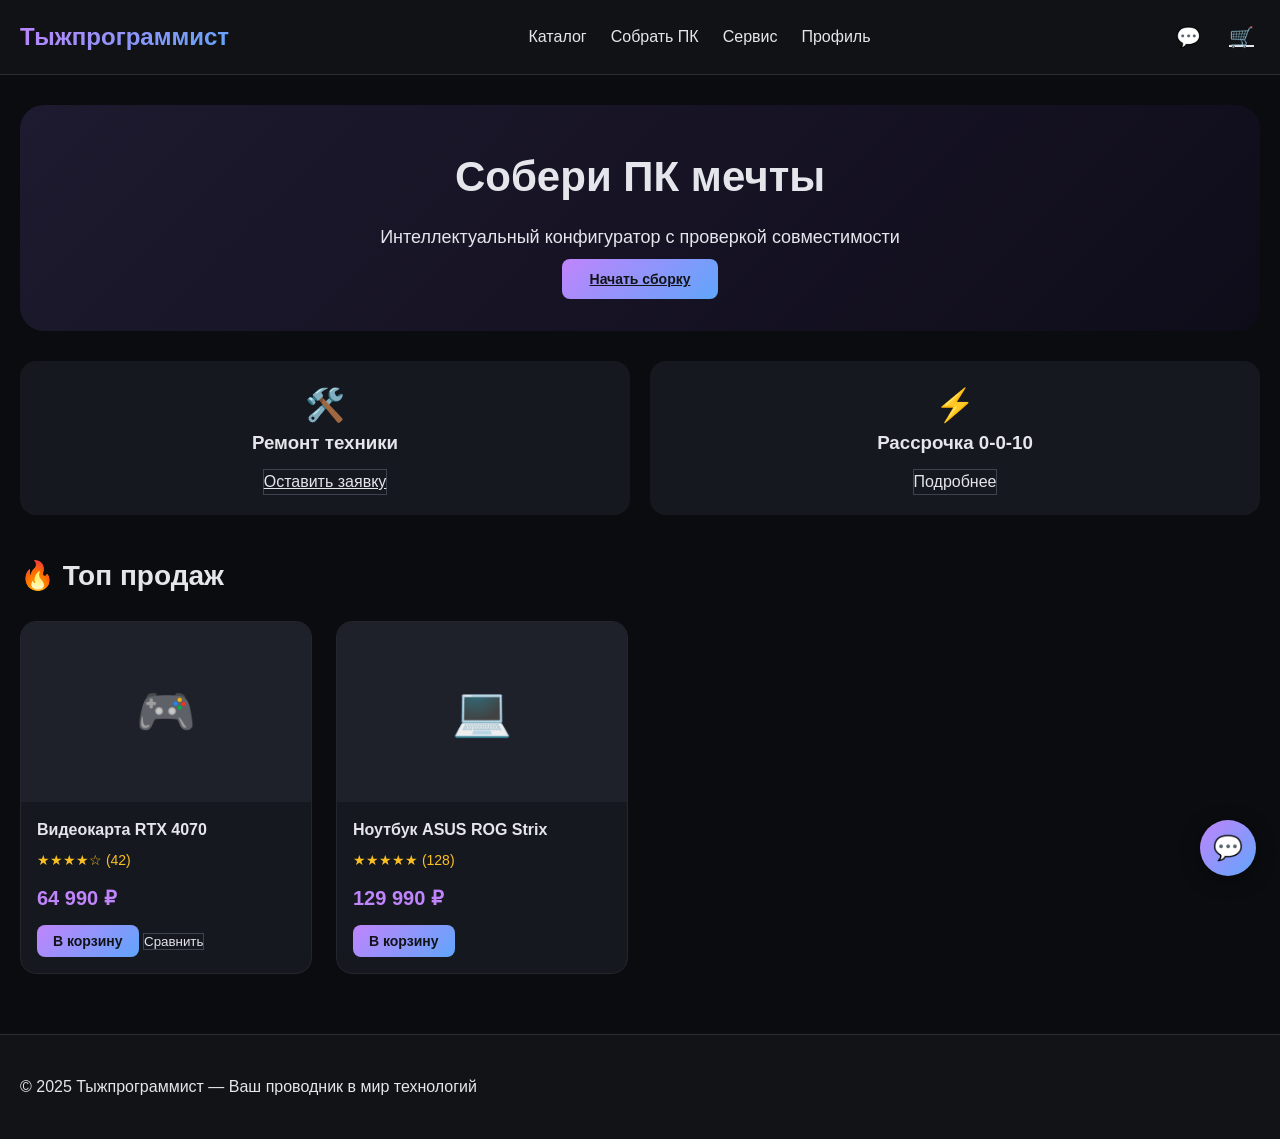
==== index.html @ b22a9ad7 "Примерно как должно выглядеть" ====
<!DOCTYPE html>
<html lang="ru">
<head>
    <meta charset="UTF-8">
    <meta name="viewport" content="width=device-width, initial-scale=1.0">
    <title>Тыжпрограммист — Цифровая техника и сборка ПК</title>
    <link rel="stylesheet" href="css/style.css">
</head>
<body>
    <header class="header">
        <div class="container">
            <div class="navbar">
                <a href="index.html" class="logo">Тыжпрограммист</a>
                <ul class="nav-links">
                    <li><a href="catalog.html">Каталог</a></li>
                    <li><a href="configurator.html">Собрать ПК</a></li>
                    <li><a href="service.html">Сервис</a></li>
                    <li><a href="profile.html">Профиль</a></li>
                </ul>
                <div class="header-actions">
                    <button class="icon-btn" id="consultantTrigger">💬</button>
                    <a href="cart.html" class="icon-btn">🛒 <span class="cart-count">0</span></a>
                </div>
            </div>
        </div>
    </header>

    <main class="container">
        <!-- Баннер -->
        <div style="background: linear-gradient(135deg, #1e1a2f, #0f0c1a); border-radius: 24px; padding: 40px; margin: 30px 0; text-align: center;">
            <h1 style="font-size: 42px;">Собери ПК мечты</h1>
            <p style="font-size: 18px; margin: 16px 0;">Интеллектуальный конфигуратор с проверкой совместимости</p>
            <a href="configurator.html" class="btn btn-primary" style="padding: 12px 28px;">Начать сборку</a>
        </div>

        <!-- Быстрый доступ к сервисам -->
        <div style="display: flex; gap: 20px; margin-bottom: 40px;">
            <div style="background: #15181f; border-radius: 16px; padding: 20px; flex:1; text-align:center;">
                <div style="font-size: 32px;">🛠️</div>
                <h3>Ремонт техники</h3>
                <a href="service.html" class="btn-outline" style="display:inline-block; margin-top:12px;">Оставить заявку</a>
            </div>
            <div style="background: #15181f; border-radius: 16px; padding: 20px; flex:1; text-align:center;">
                <div style="font-size: 32px;">⚡</div>
                <h3>Рассрочка 0-0-10</h3>
                <span class="btn-outline" style="display:inline-block; margin-top:12px;">Подробнее</span>
            </div>
        </div>

        <h2 class="section-title">🔥 Топ продаж</h2>
        <div class="product-grid">
            <div class="product-card">
                <div class="product-img">🎮</div>
                <div class="product-info">
                    <div class="product-title">Видеокарта RTX 4070</div>
                    <div class="rating">★★★★☆ (42)</div>
                    <div class="product-price">64 990 ₽</div>
                    <button class="btn btn-primary add-to-cart-btn" data-id="1" data-name="RTX 4070" data-price="64990">В корзину</button>
                    <button class="btn-outline compare-btn" style="margin-top:8px;">Сравнить</button>
                </div>
            </div>
            <div class="product-card">
                <div class="product-img">💻</div>
                <div class="product-info">
                    <div class="product-title">Ноутбук ASUS ROG Strix</div>
                    <div class="rating">★★★★★ (128)</div>
                    <div class="product-price">129 990 ₽</div>
                    <button class="btn btn-primary add-to-cart-btn" data-id="2" data-name="ASUS ROG Strix" data-price="129990">В корзину</button>
                </div>
            </div>
        </div>
    </main>

    <!-- Виджет консультанта -->
    <div class="consultant-widget" id="consultantWidget">
        <div class="consultant-btn">💬</div>
        <div id="chatWindow" class="chat-window hidden">
            <div class="chat-header">Консультант <span id="closeChat" style="cursor:pointer">✖</span></div>
            <div id="chatMessages" class="chat-messages"></div>
            <div class="chat-input-area">
                <input type="text" id="chatInput" placeholder="Задайте вопрос...">
                <button id="chatSend" class="btn-primary">➤</button>
            </div>
        </div>
    </div>

    <footer class="footer">
        <div class="container">© 2025 Тыжпрограммист — Ваш проводник в мир технологий</div>
    </footer>

    <script src="js/main.js"></script>
</body>
</html>
---- css/style.css ----
/* css/style.css */
* {
    margin: 0;
    padding: 0;
    box-sizing: border-box;
    font-family: 'Inter', -apple-system, BlinkMacSystemFont, 'Segoe UI', Roboto, Oxygen, Ubuntu, sans-serif;
}

body {
    background-color: #0a0c10;
    color: #e4e6eb;
    line-height: 1.5;
}

.container {
    max-width: 1280px;
    margin: 0 auto;
    padding: 0 20px;
}

/* Header & Navigation */
.header {
    background-color: #111317;
    border-bottom: 1px solid #2a2d36;
    position: sticky;
    top: 0;
    z-index: 100;
    backdrop-filter: blur(10px);
    background-color: rgba(17, 19, 23, 0.95);
}

.navbar {
    display: flex;
    justify-content: space-between;
    align-items: center;
    padding: 16px 0;
    gap: 30px;
}

.logo {
    font-size: 24px;
    font-weight: 800;
    background: linear-gradient(135deg, #c084fc, #60a5fa);
    -webkit-background-clip: text;
    background-clip: text;
    color: transparent;
    text-decoration: none;
}

.nav-links {
    display: flex;
    gap: 24px;
    list-style: none;
}

.nav-links a {
    color: #e4e6eb;
    text-decoration: none;
    font-weight: 500;
    transition: color 0.2s;
}

.nav-links a:hover {
    color: #c084fc;
}

.header-actions {
    display: flex;
    gap: 16px;
    align-items: center;
}

.icon-btn {
    background: none;
    border: none;
    color: #e4e6eb;
    font-size: 20px;
    cursor: pointer;
    position: relative;
    padding: 6px;
    border-radius: 8px;
    transition: background 0.2s;
}

.icon-btn:hover {
    background-color: #2a2d36;
}

.cart-count {
    position: absolute;
    top: -5px;
    right: -5px;
    background-color: #c084fc;
    color: #0a0c10;
    font-size: 10px;
    font-weight: bold;
    border-radius: 50%;
    width: 18px;
    height: 18px;
    display: flex;
    align-items: center;
    justify-content: center;
}

/* Buttons */
.btn {
    padding: 8px 16px;
    border-radius: 8px;
    font-weight: 600;
    cursor: pointer;
    transition: all 0.2s;
    border: none;
    font-size: 14px;
}

.btn-primary {
    background: linear-gradient(135deg, #c084fc, #60a5fa);
    color: #111317;
}

.btn-primary:hover {
    transform: translateY(-1px);
    box-shadow: 0 4px 12px rgba(96, 165, 250, 0.3);
}

.btn-outline {
    background: transparent;
    border: 1px solid #3f434e;
    color: #e4e6eb;
}

.btn-outline:hover {
    border-color: #c084fc;
    color: #c084fc;
}

/* Cards */
.section-title {
    font-size: 28px;
    margin-bottom: 24px;
    margin-top: 40px;
    font-weight: 700;
}

.product-grid {
    display: grid;
    grid-template-columns: repeat(auto-fill, minmax(260px, 1fr));
    gap: 24px;
    margin-bottom: 40px;
}

.product-card {
    background: #15181f;
    border-radius: 16px;
    overflow: hidden;
    border: 1px solid #23262e;
    transition: transform 0.2s, border-color 0.2s;
}

.product-card:hover {
    transform: translateY(-4px);
    border-color: #c084fc;
}

.product-img {
    width: 100%;
    height: 180px;
    background-color: #1e2129;
    display: flex;
    align-items: center;
    justify-content: center;
    font-size: 48px;
}

.product-info {
    padding: 16px;
}

.product-title {
    font-weight: 600;
    margin-bottom: 8px;
    font-size: 16px;
}

.product-price {
    color: #c084fc;
    font-weight: 700;
    font-size: 20px;
    margin: 12px 0;
}

.rating {
    color: #fbbf24;
    font-size: 14px;
    margin-bottom: 12px;
}

/* Consultant Widget */
.consultant-widget {
    position: fixed;
    bottom: 24px;
    right: 24px;
    z-index: 1000;
}

.consultant-btn {
    background: linear-gradient(135deg, #c084fc, #60a5fa);
    width: 56px;
    height: 56px;
    border-radius: 28px;
    display: flex;
    align-items: center;
    justify-content: center;
    font-size: 24px;
    cursor: pointer;
    box-shadow: 0 4px 20px rgba(0,0,0,0.4);
    transition: transform 0.2s;
}

.consultant-btn:hover {
    transform: scale(1.05);
}

.chat-window {
    position: absolute;
    bottom: 70px;
    right: 0;
    width: 320px;
    height: 400px;
    background: #1e2129;
    border-radius: 16px;
    border: 1px solid #3f434e;
    display: flex;
    flex-direction: column;
    overflow: hidden;
    box-shadow: 0 8px 24px rgba(0,0,0,0.3);
}

.chat-header {
    background: #111317;
    padding: 12px;
    font-weight: bold;
    display: flex;
    justify-content: space-between;
    border-bottom: 1px solid #2a2d36;
}

.chat-messages {
    flex: 1;
    padding: 12px;
    overflow-y: auto;
    display: flex;
    flex-direction: column;
    gap: 8px;
}

.chat-input-area {
    display: flex;
    padding: 8px;
    border-top: 1px solid #2a2d36;
    gap: 8px;
}

.chat-input-area input {
    flex: 1;
    background: #0a0c10;
    border: 1px solid #3f434e;
    border-radius: 20px;
    padding: 8px 12px;
    color: white;
}

/* Configurator Styles */
.config-section {
    background: #15181f;
    border-radius: 24px;
    padding: 24px;
    margin-bottom: 24px;
}

.component-select {
    background: #0a0c10;
    border: 1px solid #3f434e;
    border-radius: 8px;
    padding: 12px;
    color: white;
    width: 100%;
    margin-bottom: 16px;
}

/* Footer */
.footer {
    background: #111317;
    margin-top: 60px;
    padding: 40px 0;
    border-top: 1px solid #2a2d36;
}

.hidden {
    display: none !important;
}
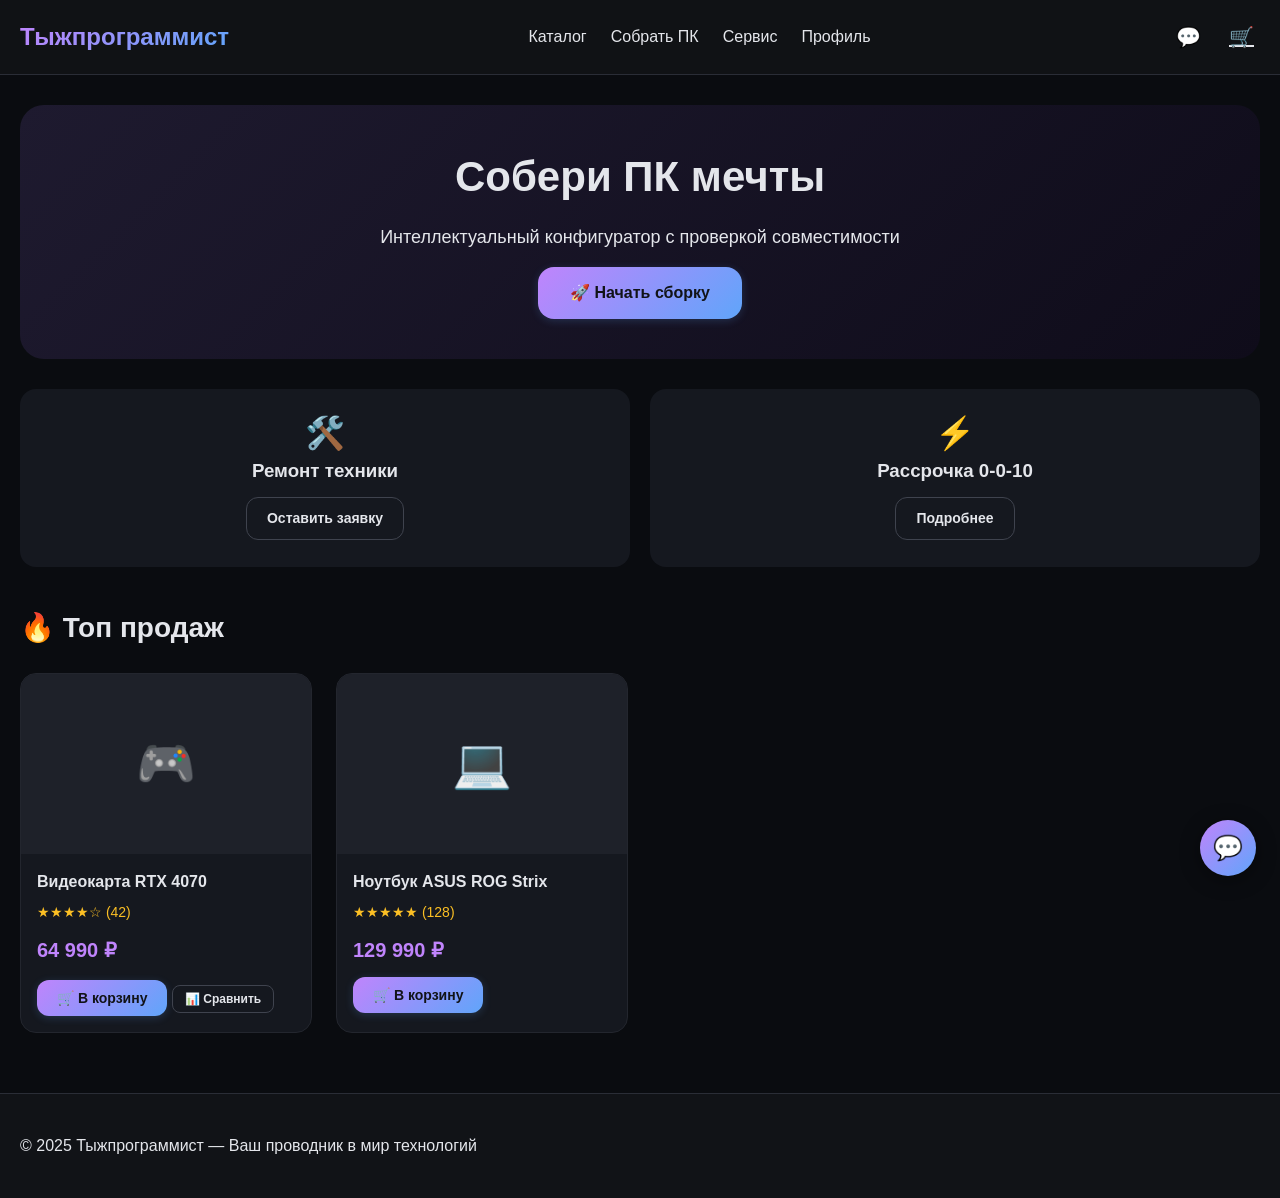
==== commit 266287e7: "Исправление багов: Не работали некоторые кнопки + подготовка к фиче с карточкой товара" ====
--- a/index.html
+++ b/index.html
@@ -30,7 +30,7 @@
         <div style="background: linear-gradient(135deg, #1e1a2f, #0f0c1a); border-radius: 24px; padding: 40px; margin: 30px 0; text-align: center;">
             <h1 style="font-size: 42px;">Собери ПК мечты</h1>
             <p style="font-size: 18px; margin: 16px 0;">Интеллектуальный конфигуратор с проверкой совместимости</p>
-            <a href="configurator.html" class="btn btn-primary" style="padding: 12px 28px;">Начать сборку</a>
+            <a href="configurator.html" class="btn btn-primary btn-lg">🚀 Начать сборку</a>
         </div>
 
         <!-- Быстрый доступ к сервисам -->
@@ -38,12 +38,12 @@
             <div style="background: #15181f; border-radius: 16px; padding: 20px; flex:1; text-align:center;">
                 <div style="font-size: 32px;">🛠️</div>
                 <h3>Ремонт техники</h3>
-                <a href="service.html" class="btn-outline" style="display:inline-block; margin-top:12px;">Оставить заявку</a>
+                <a href="service.html" class="btn btn-outline" style="display:inline-block; margin-top:12px;">Оставить заявку</a>
             </div>
             <div style="background: #15181f; border-radius: 16px; padding: 20px; flex:1; text-align:center;">
                 <div style="font-size: 32px;">⚡</div>
                 <h3>Рассрочка 0-0-10</h3>
-                <span class="btn-outline" style="display:inline-block; margin-top:12px;">Подробнее</span>
+                <span class="btn btn-outline" style="display:inline-block; margin-top:12px;">Подробнее</span>
             </div>
         </div>
 
@@ -55,8 +55,8 @@
                     <div class="product-title">Видеокарта RTX 4070</div>
                     <div class="rating">★★★★☆ (42)</div>
                     <div class="product-price">64 990 ₽</div>
-                    <button class="btn btn-primary add-to-cart-btn" data-id="1" data-name="RTX 4070" data-price="64990">В корзину</button>
-                    <button class="btn-outline compare-btn" style="margin-top:8px;">Сравнить</button>
+                    <button class="btn btn-primary add-to-cart-btn" data-id="1" data-name="RTX 4070" data-price="64990">🛒 В корзину</button>
+                    <button class="btn btn-outline btn-sm compare-btn" style="margin-top:8px;">📊 Сравнить</button>
                 </div>
             </div>
             <div class="product-card">
@@ -65,7 +65,7 @@
                     <div class="product-title">Ноутбук ASUS ROG Strix</div>
                     <div class="rating">★★★★★ (128)</div>
                     <div class="product-price">129 990 ₽</div>
-                    <button class="btn btn-primary add-to-cart-btn" data-id="2" data-name="ASUS ROG Strix" data-price="129990">В корзину</button>
+                    <button class="btn btn-primary add-to-cart-btn" data-id="2" data-name="ASUS ROG Strix" data-price="129990">🛒 В корзину</button>
                 </div>
             </div>
         </div>
@@ -79,7 +79,7 @@
             <div id="chatMessages" class="chat-messages"></div>
             <div class="chat-input-area">
                 <input type="text" id="chatInput" placeholder="Задайте вопрос...">
-                <button id="chatSend" class="btn-primary">➤</button>
+                <button id="chatSend" class="btn btn-primary btn-sm">➤</button>
             </div>
         </div>
     </div>
--- a/css/style.css
+++ b/css/style.css
@@ -102,37 +102,150 @@
     justify-content: center;
 }
 
-/* Buttons */
+
+/* Базовая кнопка */
 .btn {
-    padding: 8px 16px;
-    border-radius: 8px;
+    display: inline-flex;
+    align-items: center;
+    justify-content: center;
+    gap: 8px;
+    padding: 10px 20px;
+    border-radius: 12px;
     font-weight: 600;
+    font-size: 14px;
     cursor: pointer;
-    transition: all 0.2s;
+    transition: all 0.3s cubic-bezier(0.4, 0, 0.2, 1);
     border: none;
-    font-size: 14px;
-}
-
+    text-decoration: none;
+    position: relative;
+    overflow: hidden;
+}
+
+/* Главная кнопка (градиент) */
 .btn-primary {
     background: linear-gradient(135deg, #c084fc, #60a5fa);
     color: #111317;
+    box-shadow: 0 2px 8px rgba(96, 165, 250, 0.2);
 }
 
 .btn-primary:hover {
-    transform: translateY(-1px);
-    box-shadow: 0 4px 12px rgba(96, 165, 250, 0.3);
-}
-
+    transform: translateY(-2px);
+    box-shadow: 0 6px 20px rgba(96, 165, 250, 0.4);
+    background: linear-gradient(135deg, #d094fc, #70b5fa);
+}
+
+.btn-primary:active {
+    transform: translateY(0px);
+}
+
+/* Вторичная кнопка (обводка) */
 .btn-outline {
     background: transparent;
-    border: 1px solid #3f434e;
+    border: 1.5px solid #3f434e;
     color: #e4e6eb;
 }
 
 .btn-outline:hover {
     border-color: #c084fc;
     color: #c084fc;
-}
+    background: rgba(192, 132, 252, 0.1);
+    transform: translateY(-1px);
+}
+
+.btn-outline:active {
+    transform: translateY(0px);
+}
+
+/* Опасная кнопка (удаление) */
+.btn-danger {
+    background: linear-gradient(135deg, #ef4444, #dc2626);
+    color: white;
+    box-shadow: 0 2px 8px rgba(239, 68, 68, 0.2);
+}
+
+.btn-danger:hover {
+    transform: translateY(-2px);
+    box-shadow: 0 6px 20px rgba(239, 68, 68, 0.4);
+}
+
+/* Маленькая кнопка */
+.btn-sm {
+    padding: 6px 12px;
+    font-size: 12px;
+    border-radius: 8px;
+}
+
+/* Большая кнопка */
+.btn-lg {
+    padding: 14px 32px;
+    font-size: 16px;
+    border-radius: 16px;
+}
+
+/* Кнопка с иконкой */
+.btn-icon {
+    padding: 10px;
+    border-radius: 12px;
+}
+
+.btn-icon svg, .btn-icon span {
+    font-size: 18px;
+}
+
+/* Эффект пульсации при клике */
+.btn {
+    position: relative;
+    overflow: hidden;
+}
+
+.btn::after {
+    content: '';
+    position: absolute;
+    top: 50%;
+    left: 50%;
+    width: 0;
+    height: 0;
+    border-radius: 50%;
+    background: rgba(255, 255, 255, 0.3);
+    transform: translate(-50%, -50%);
+    transition: width 0.6s, height 0.6s;
+}
+
+.btn:active::after {
+    width: 200px;
+    height: 200px;
+}
+
+/* Отключенная кнопка */
+.btn:disabled, .btn.disabled {
+    opacity: 0.5;
+    cursor: not-allowed;
+    transform: none !important;
+}
+
+/* Ссылка как кнопка */
+.btn-link {
+    background: none;
+    border: none;
+    color: #c084fc;
+    text-decoration: underline;
+    padding: 8px 12px;
+}
+
+.btn-link:hover {
+    color: #60a5fa;
+}
+
+/* Кнопка с иконкой влево/вправо */
+.btn-icon-left {
+    flex-direction: row;
+}
+
+.btn-icon-right {
+    flex-direction: row-reverse;
+}
+
+/* ===== КОНЕЦ УЛУЧШЕННЫХ КНОПОК ===== */
 
 /* Cards */
 .section-title {
@@ -270,6 +383,11 @@
     color: white;
 }
 
+.chat-input-area button {
+    padding: 8px 16px;
+    border-radius: 20px;
+}
+
 /* Configurator Styles */
 .config-section {
     background: #15181f;
